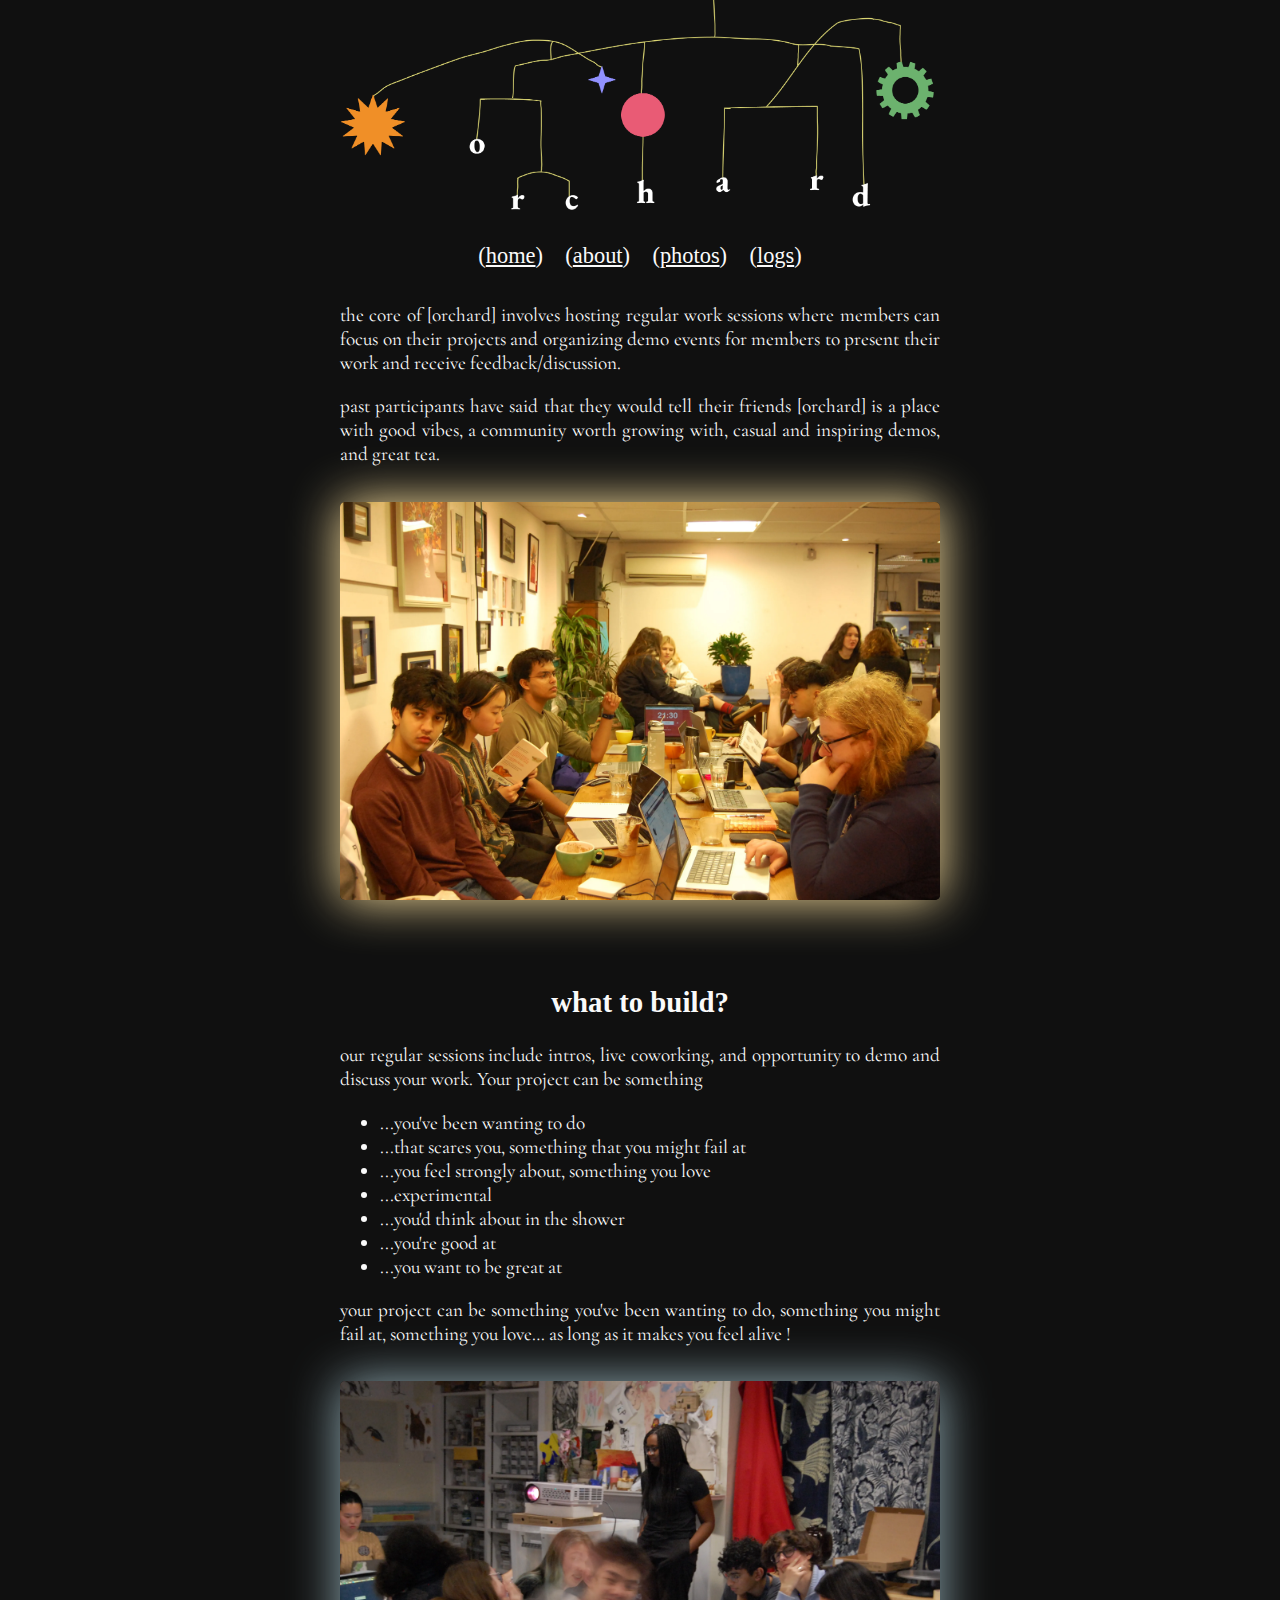
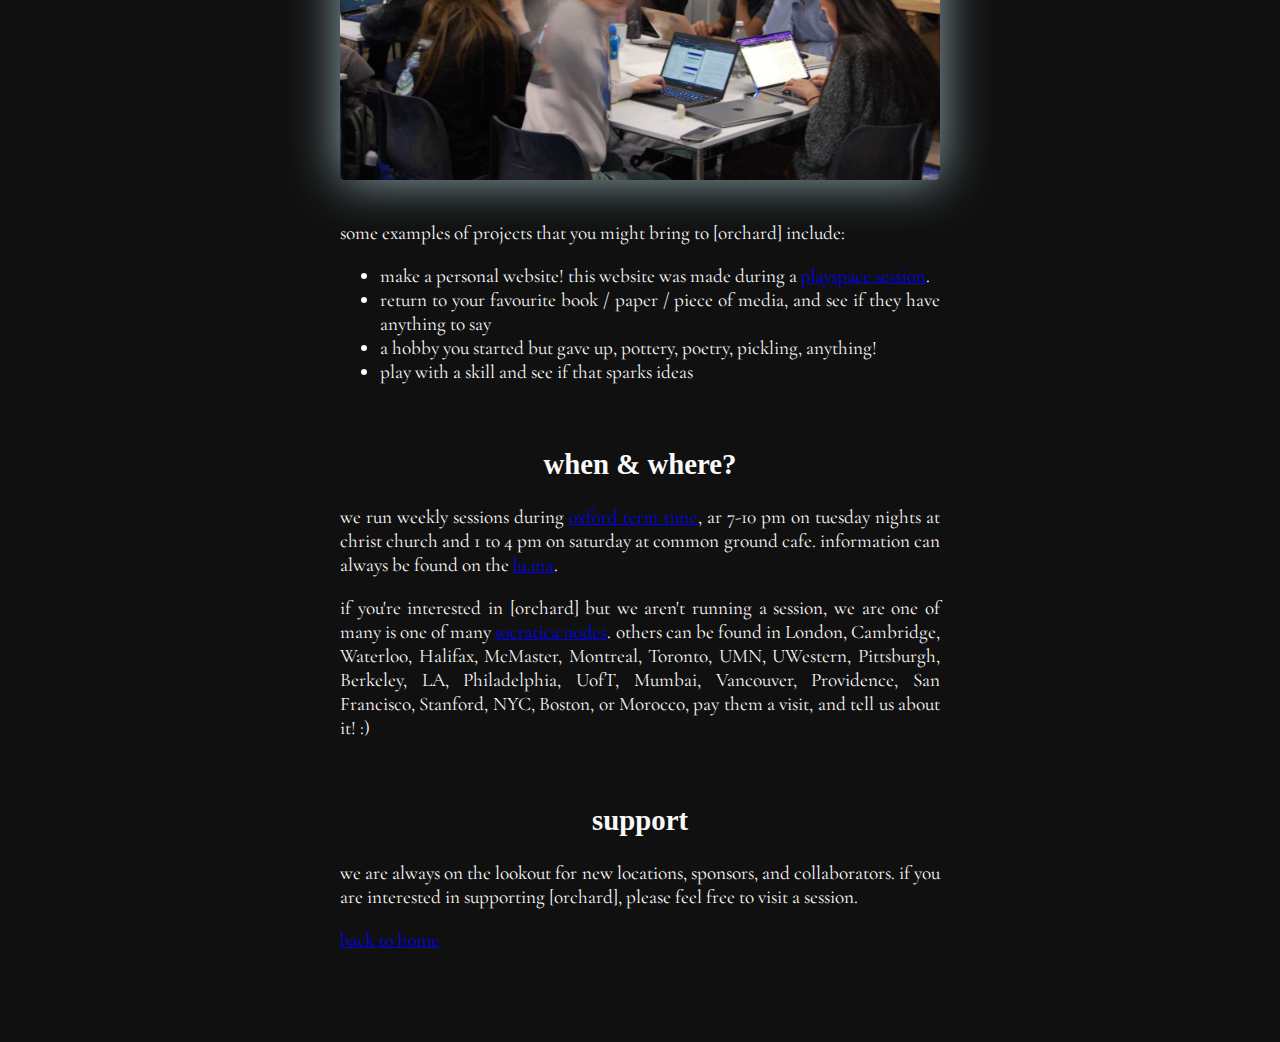
==== about.html @ e45ef240 "First Commit" ====
<!DOCTYPE html>
<html>

<head>
  <title>about [orchard]</title>
  <link rel="icon" type="image/png" href="./static/icon.avif">

<link rel="preconnect" href="https://fonts.googleapis.com">
<link rel="preconnect" href="https://fonts.gstatic.com" crossorigin>
<link href="https://fonts.googleapis.com/css2?family=Agu+Display&family=Dokdo&family=Rubik:ital,wght@0,300..900;1,300..900&display=swap" rel="stylesheet">

<link href='https://fonts.googleapis.com/css?family=Cormorant Garamond' rel='stylesheet'>

  <link rel="stylesheet" href="./styles.css">
</head>

<body>
  <header>
    <img src="./static/banner_no_bg.png" id="banner" style="margin-bottom: 20px;" />
    <nav>
      (<a href="./index.html">home</a>)
      &nbsp;&nbsp;
      (<a href="./about.html">about</a>)
      &nbsp;&nbsp;
      (<a href="./photos.html">photos</a>)
      &nbsp;&nbsp;
      (<a href="./logs.html">logs</a>)
    </nav>
  </header>
    <article>
    <p>
        the core of [orchard] involves hosting regular work sessions where members can focus on their projects and organizing demo events for members to present their work and receive feedback/discussion.
    </p>

    <p>
        past participants have said that they would tell their friends [orchard] is a place with good vibes, a community worth growing with, casual and inspiring demos, and great tea.
    </p>

    <img src="./static/day-warmth.webp" id="photo" style="box-shadow: 0 0 50px rgb(255, 228, 160);" />

    <h2>what to build?</h2>

    <p>
        our regular sessions include intros, live coworking, and opportunity to demo and discuss your work. Your project can be something

        <ul>
            <li>...you've been wanting to do</li>
            <li>...that scares you, something that you might fail at</li>
            <li>...you feel strongly about, something you love</li>
            <li>...experimental</li>
            <li>...you'd think about in the shower</li>
            <li>...you're good at</li>
            <li>...you want to be great at</li>
        </ul>

        your project can be something you've been wanting to do, something you might fail at, something you love… as long as it makes you feel alive !
    </p>

    <img src="./static/night-chill.webp" id="photo" style="box-shadow: 0 0 50px rgb(146, 173, 181);" />

    <p>
        some examples of projects that you might bring to [orchard] include:
        <ul>
            <li>make a personal website! this website was made during a <a href="https://playspace.club/">playspace session</a>.</li>
            <li>return to your favourite book / paper / piece of media, and see if they have anything to say</li>
            <li>a hobby you started but gave up, pottery, poetry, pickling, anything!</li>
            <li>play with a skill and see if that sparks ideas</li>
        </ul>

    </p>

    <h2>when & where?</h2>

    <p>
        we run weekly sessions during <a href="https://www.ox.ac.uk/about/facts-and-figures/dates-of-term">oxford term time</a>, ar 7-10 pm on tuesday nights at christ church and 1 to 4 pm on saturday at common ground cafe. information can always be found on the <a href="https://lu.ma/orchard">lu.ma</a>.
    </p>
    <p>
        if you're interested in [orchard] but we aren't running a session, we are one of many is one of many <a href="https://www.socratica.info/">socratica nodes</a>. others can be found in London, Cambridge, Waterloo, Halifax, McMaster, Montreal, Toronto, UMN, UWestern, Pittsburgh, Berkeley, LA, Philadelphia, UofT, Mumbai, Vancouver, Providence, San Francisco, Stanford, NYC, Boston, or Morocco, pay them a visit, and tell us about it! :)
    </p>

    <h2>support</h2>

    <p>
      we are always on the lookout for new locations, sponsors, and collaborators. if you are interested in supporting [orchard], please feel free to visit a session.
    </p>

    <p>
        <a href="./index.html">back to home</a>
      </p>

</article>

  </body>

</html>
---- styles.css ----
:root {
  --gray: "#6C6C6C";
  --white: rgb(250, 250, 250);
  --brown: "#f5deb3";
  --black: rgb(16, 16, 16);

  --primary-font: "Cormorant Garamond", sans-serif;
  --secondary-font: "Garamond Bold", serif;
  --mono-font: "Rubik", monospace;
}

h1, h2, h3 {
  text-align: center;
  font-family: var(--secondary-font);
  color: var(--white);
  margin-top: 4rem;
}

article {
  text-align: justify;
  font-family: var(--primary-font);
  font-size: 1.2rem;
  margin: 10vh auto;
  width: min(90%, 600px);
}

header {
  width: min(90%, 600px);
  margin: 0 auto;
}

nav {
  text-align: center;
  font-family: var(--secondary-font);
  font-size: 1.4rem;
  margin-bottom: -3.5rem;
}

nav a {
  color: var(--white);
  text-decoration: underline;
}

html, body {
  color: var(--white);
  margin: 0;
  padding: 0;
  background-color: var(--black);
  transition: background-color 0.5s, color 0.5s;
}

#photo {
  margin: 1rem 0;
}

.doodle-container {
  position: absolute;
  width: 100%;
  height: 100%;
  pointer-events: none;
}

#doodles {
  position: relative;
  margin: 0 auto;
  width: min(100%, 800px);
  height: 100%;
  background-image: url("./static/texture.png");
  mix-blend-mode: hard-light;
  z-index: -1;
  opacity: 0.2;
}

#doodles > #longcat {
  position: absolute;
  top: 0;
  right: 50px;
  max-width: 300px;
}

#doodles > #sparkle {
  position: absolute;
  top: -80px;
  left: 30px;
  max-width: 100px;
}

#doodles > #john {
  position: absolute;
  top: 480px;
  left: 20px;
  max-width: 100px;
}

#doodles > #swag {
  position: absolute;
  top: 440px;
  right: 0;
  max-width: 150px;
}

#doodles > #star {
  position: absolute;
  top: -50px;
  right: 0;
  max-width: 120px;
}

#doodles > #sun {
  position: absolute;
  top: 1150px;
  right: 20px;
  max-width: 170px;
}

#doodles > #plant {
  position: absolute;
  top: 800px;
  left: 270px;
  max-width: 100px;
}

img, iframe {
  max-width: 100%;
  border-radius: 5px;
}
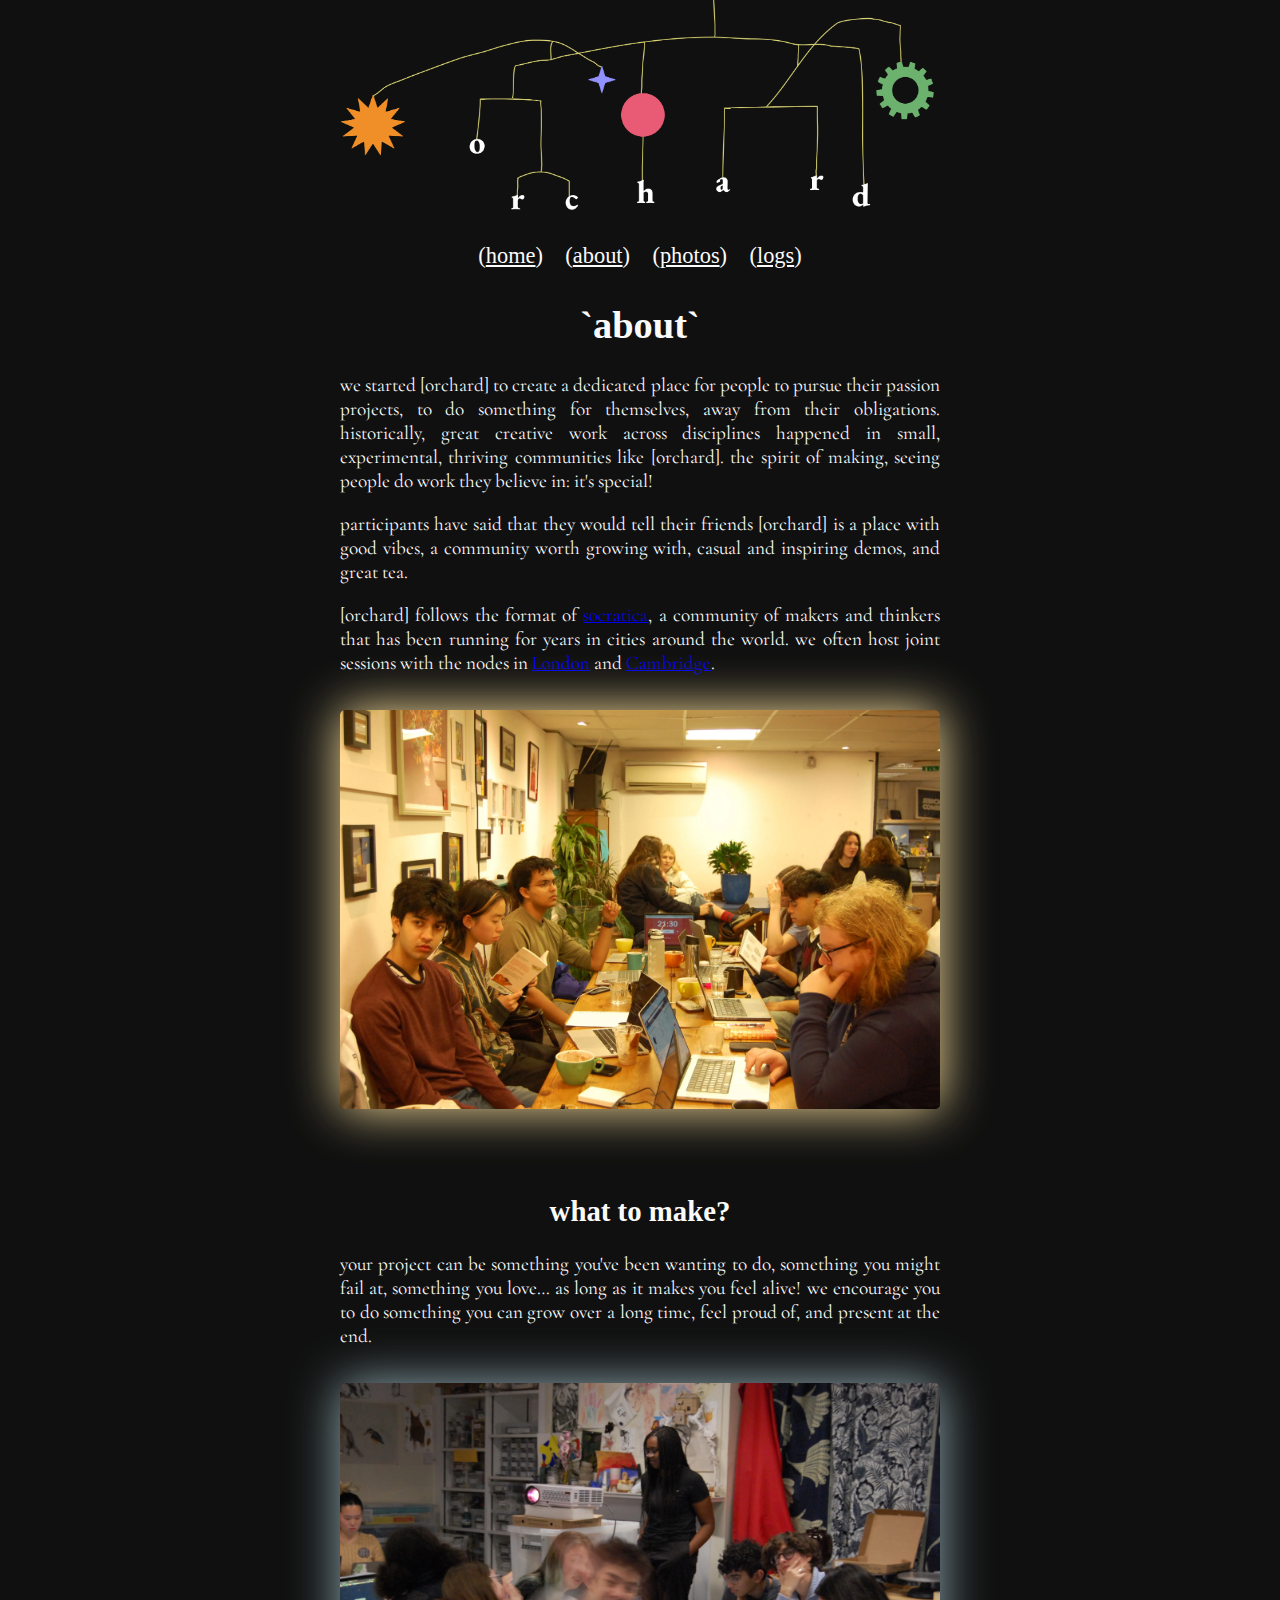
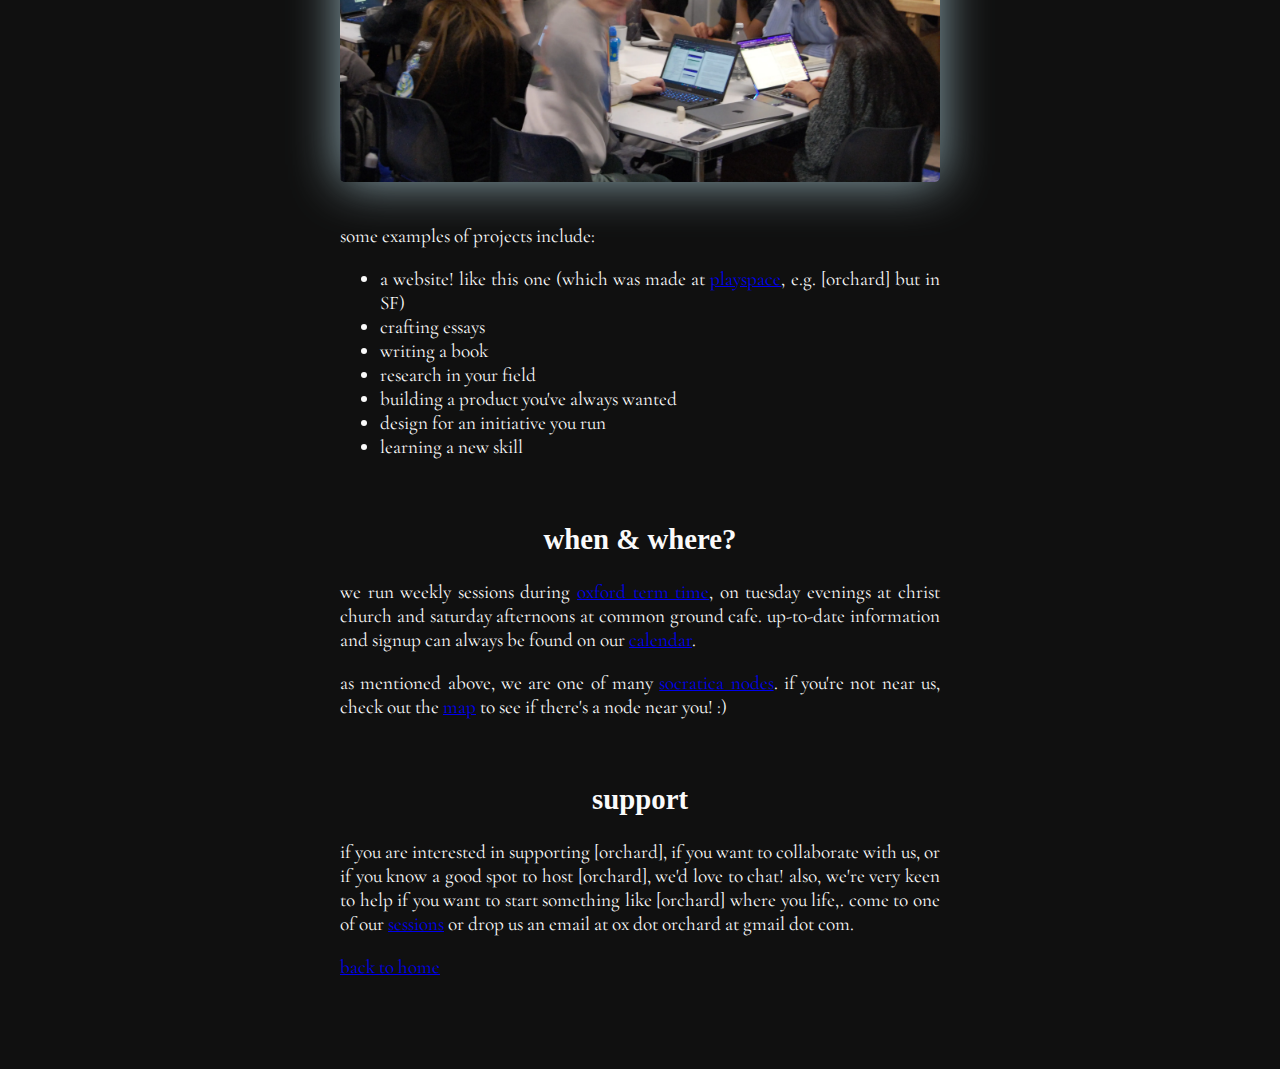
==== commit 8448fc7b: "Update about.html" ====
--- a/about.html
+++ b/about.html
@@ -28,43 +28,39 @@
     </nav>
   </header>
     <article>
+    <h1 id="orchard-title">`about`</h1>
     <p>
-        the core of [orchard] involves hosting regular work sessions where members can focus on their projects and organizing demo events for members to present their work and receive feedback/discussion.
+        we started [orchard] to create a dedicated place for people to pursue their passion projects, to do something for themselves, away from their obligations. historically, great creative work across disciplines happened in small, experimental, thriving communities like [orchard]. the spirit of making, seeing people do work they believe in: it's special!
     </p>
 
     <p>
-        past participants have said that they would tell their friends [orchard] is a place with good vibes, a community worth growing with, casual and inspiring demos, and great tea.
+        participants have said that they would tell their friends [orchard] is a place with good vibes, a community worth growing with, casual and inspiring demos, and great tea.
+    </p>
+
+    <p>
+      [orchard] follows the format of <a href="https://www.socratica.info/">socratica</a>, a community of makers and thinkers that has been running for years in cities around the world. we often host joint sessions with the nodes in <a href="https://lu.ma/craft_">London</a> and <a href="https://lu.ma/scaledown">Cambridge</a>. 
     </p>
 
     <img src="./static/day-warmth.webp" id="photo" style="box-shadow: 0 0 50px rgb(255, 228, 160);" />
 
-    <h2>what to build?</h2>
+    <h2>what to make?</h2>
 
     <p>
-        our regular sessions include intros, live coworking, and opportunity to demo and discuss your work. Your project can be something
-
-        <ul>
-            <li>...you've been wanting to do</li>
-            <li>...that scares you, something that you might fail at</li>
-            <li>...you feel strongly about, something you love</li>
-            <li>...experimental</li>
-            <li>...you'd think about in the shower</li>
-            <li>...you're good at</li>
-            <li>...you want to be great at</li>
-        </ul>
-
-        your project can be something you've been wanting to do, something you might fail at, something you love… as long as it makes you feel alive !
+        your project can be something you've been wanting to do, something you might fail at, something you love… as long as it makes you feel alive! we encourage you to do something you can grow over a long time, feel proud of, and present at the end.
     </p>
 
     <img src="./static/night-chill.webp" id="photo" style="box-shadow: 0 0 50px rgb(146, 173, 181);" />
 
     <p>
-        some examples of projects that you might bring to [orchard] include:
+        some examples of projects include:
         <ul>
-            <li>make a personal website! this website was made during a <a href="https://playspace.club/">playspace session</a>.</li>
-            <li>return to your favourite book / paper / piece of media, and see if they have anything to say</li>
-            <li>a hobby you started but gave up, pottery, poetry, pickling, anything!</li>
-            <li>play with a skill and see if that sparks ideas</li>
+            <li>a website! like this one (which was made at <a href="https://playspace.club/">playspace</a>, e.g. [orchard] but in SF)</li>
+            <li>crafting essays</li>
+            <li>writing a book</li>
+            <li>research in your field</li>
+            <li>building a product you've always wanted</li>
+            <li>design for an initiative you run</li>
+            <li>learning a new skill</li>
         </ul>
 
     </p>
@@ -72,16 +68,16 @@
     <h2>when & where?</h2>
 
     <p>
-        we run weekly sessions during <a href="https://www.ox.ac.uk/about/facts-and-figures/dates-of-term">oxford term time</a>, ar 7-10 pm on tuesday nights at christ church and 1 to 4 pm on saturday at common ground cafe. information can always be found on the <a href="https://lu.ma/orchard">lu.ma</a>.
+        we run weekly sessions during <a href="https://www.ox.ac.uk/about/facts-and-figures/dates-of-term">oxford term time</a>, on tuesday evenings at christ church and saturday afternoons at common ground cafe. up-to-date information and signup can always be found on our <a href="https://lu.ma/orchard">calendar</a>.
     </p>
     <p>
-        if you're interested in [orchard] but we aren't running a session, we are one of many is one of many <a href="https://www.socratica.info/">socratica nodes</a>. others can be found in London, Cambridge, Waterloo, Halifax, McMaster, Montreal, Toronto, UMN, UWestern, Pittsburgh, Berkeley, LA, Philadelphia, UofT, Mumbai, Vancouver, Providence, San Francisco, Stanford, NYC, Boston, or Morocco, pay them a visit, and tell us about it! :)
+        as mentioned above, we are one of many <a href="https://www.socratica.info/">socratica nodes</a>. if you're not near us, check out the <a href="https://www.socratica.info/map">map</a> to see if there's a node near you! :)
     </p>
 
     <h2>support</h2>
 
     <p>
-      we are always on the lookout for new locations, sponsors, and collaborators. if you are interested in supporting [orchard], please feel free to visit a session.
+      if you are interested in supporting [orchard], if you want to collaborate with us, or if you know a good spot to host [orchard], we'd love to chat! also, we're very keen to help if you want to start something like [orchard] where you life,. come to one of our <a href="https://lu.ma/orchard">sessions</a> or drop us an email at ox dot orchard at gmail dot com. 
     </p>
 
     <p>
